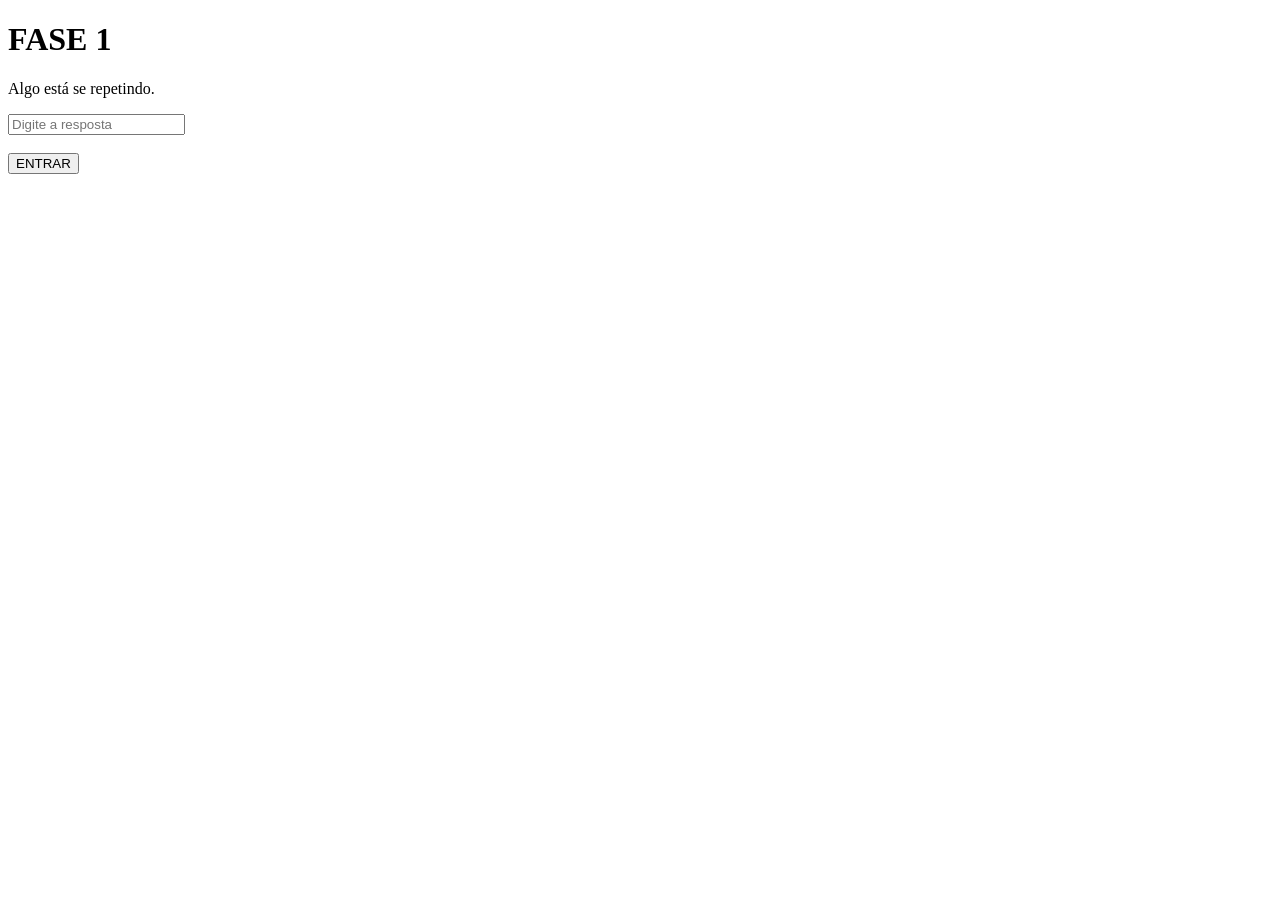
==== fase 1.html @ abf952d1 "Add files via upload" ====
<!DOCTYPE html>
<html lang="pt-br">

<head>

<meta charset="UTF-8">

<title>Projeto 41 - nao desista.</title>

<link rel="stylesheet" href="styles/style.css">

</head>

<body>

<div class="container">

<h1>FASE 1</h1>

<p class="frase">

Algo está se repetindo.

</p>

<input
type="password"
id="senha"
placeholder="Digite a resposta">

<br><br>

<button onclick="verificar()">

ENTRAR

</button>

</div>

<script>

function verificar(){

var senha=document.getElementById("senha").value;

if(senha=="41"){

window.location.href="fase2.html";

}else{

alert("Resposta incorreta.");

}

}

</script>

</body>

</html>
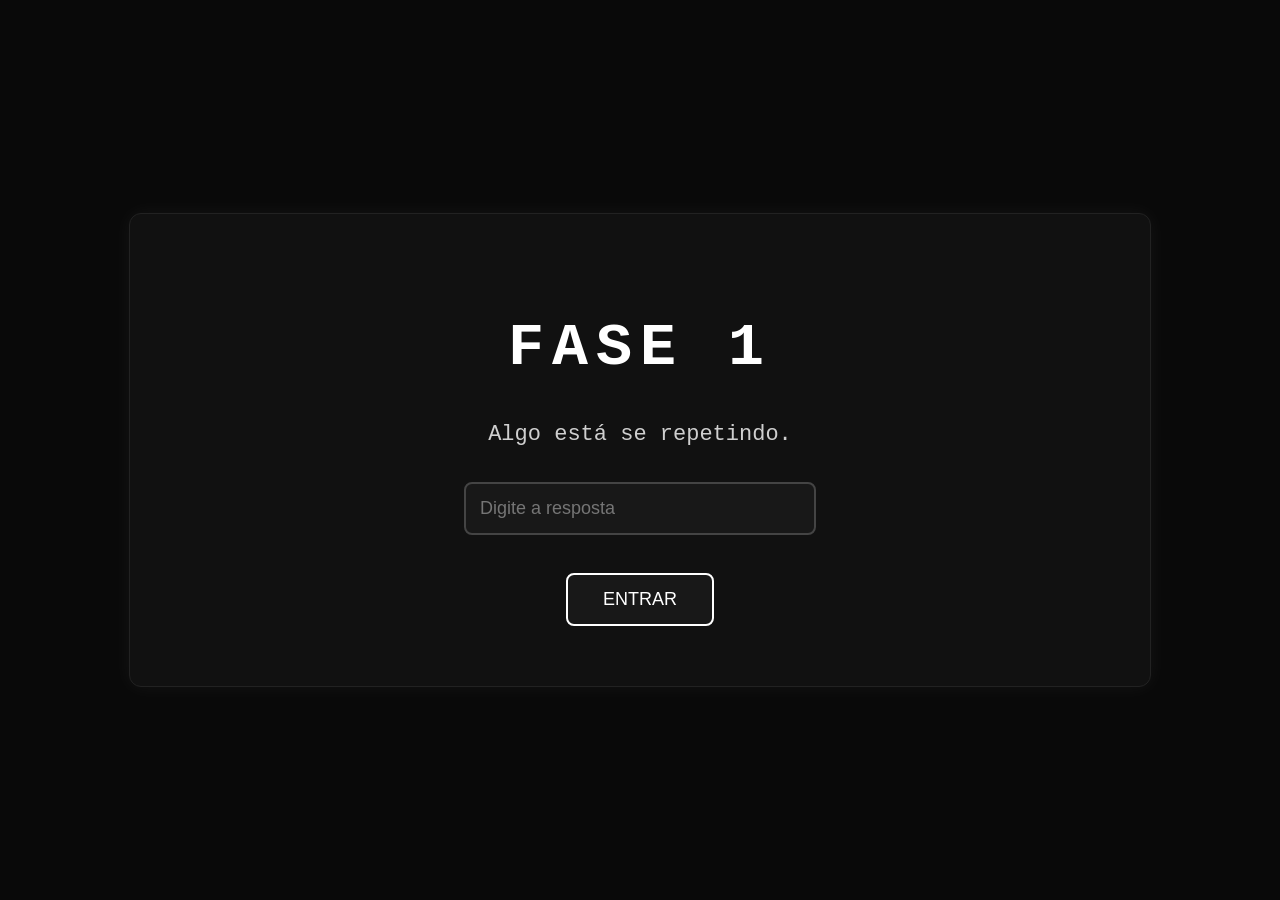
==== commit ab581bad: "Fix stylesheet link in fase 1.html" ====
--- a/fase 1.html
+++ b/fase 1.html
@@ -5,9 +5,9 @@
 
 <meta charset="UTF-8">
 
-<title>Projeto 41 - nao desista.</title>
+<title>Projeto 41 - Fase 1</title>
 
-<link rel="stylesheet" href="styles/style.css">
+<link rel="stylesheet" href="style.css">
 
 </head>
 
--- a/style.css
+++ b/style.css
@@ -0,0 +1,116 @@
+body{
+
+margin:0;
+
+background:#090909;
+
+color:white;
+
+font-family:Courier New, monospace;
+
+display:flex;
+
+justify-content:center;
+
+align-items:center;
+
+min-height:100vh;
+
+}
+
+.container{
+
+width:90%;
+
+max-width:900px;
+
+padding:60px;
+
+text-align:center;
+
+border:1px solid #222;
+
+background:#111;
+
+box-shadow:0 0 20px rgba(255,255,255,0.05);
+
+border-radius:12px;
+
+}
+
+h1{
+
+font-size:60px;
+
+letter-spacing:8px;
+
+margin-bottom:40px;
+
+}
+
+.frase{
+
+font-size:22px;
+
+color:#cfcfcf;
+
+margin-bottom:35px;
+
+}
+
+input{
+
+width:320px;
+
+padding:14px;
+
+background:#181818;
+
+border:2px solid #444;
+
+border-radius:8px;
+
+color:white;
+
+font-size:18px;
+
+}
+
+input:focus{
+
+outline:none;
+
+border-color:white;
+
+}
+
+button{
+
+margin-top:20px;
+
+padding:14px 35px;
+
+background:#181818;
+
+border:2px solid white;
+
+color:white;
+
+font-size:18px;
+
+border-radius:8px;
+
+cursor:pointer;
+
+transition:0.3s;
+
+}
+
+button:hover{
+
+background:white;
+
+color:black;
+
+}
+
